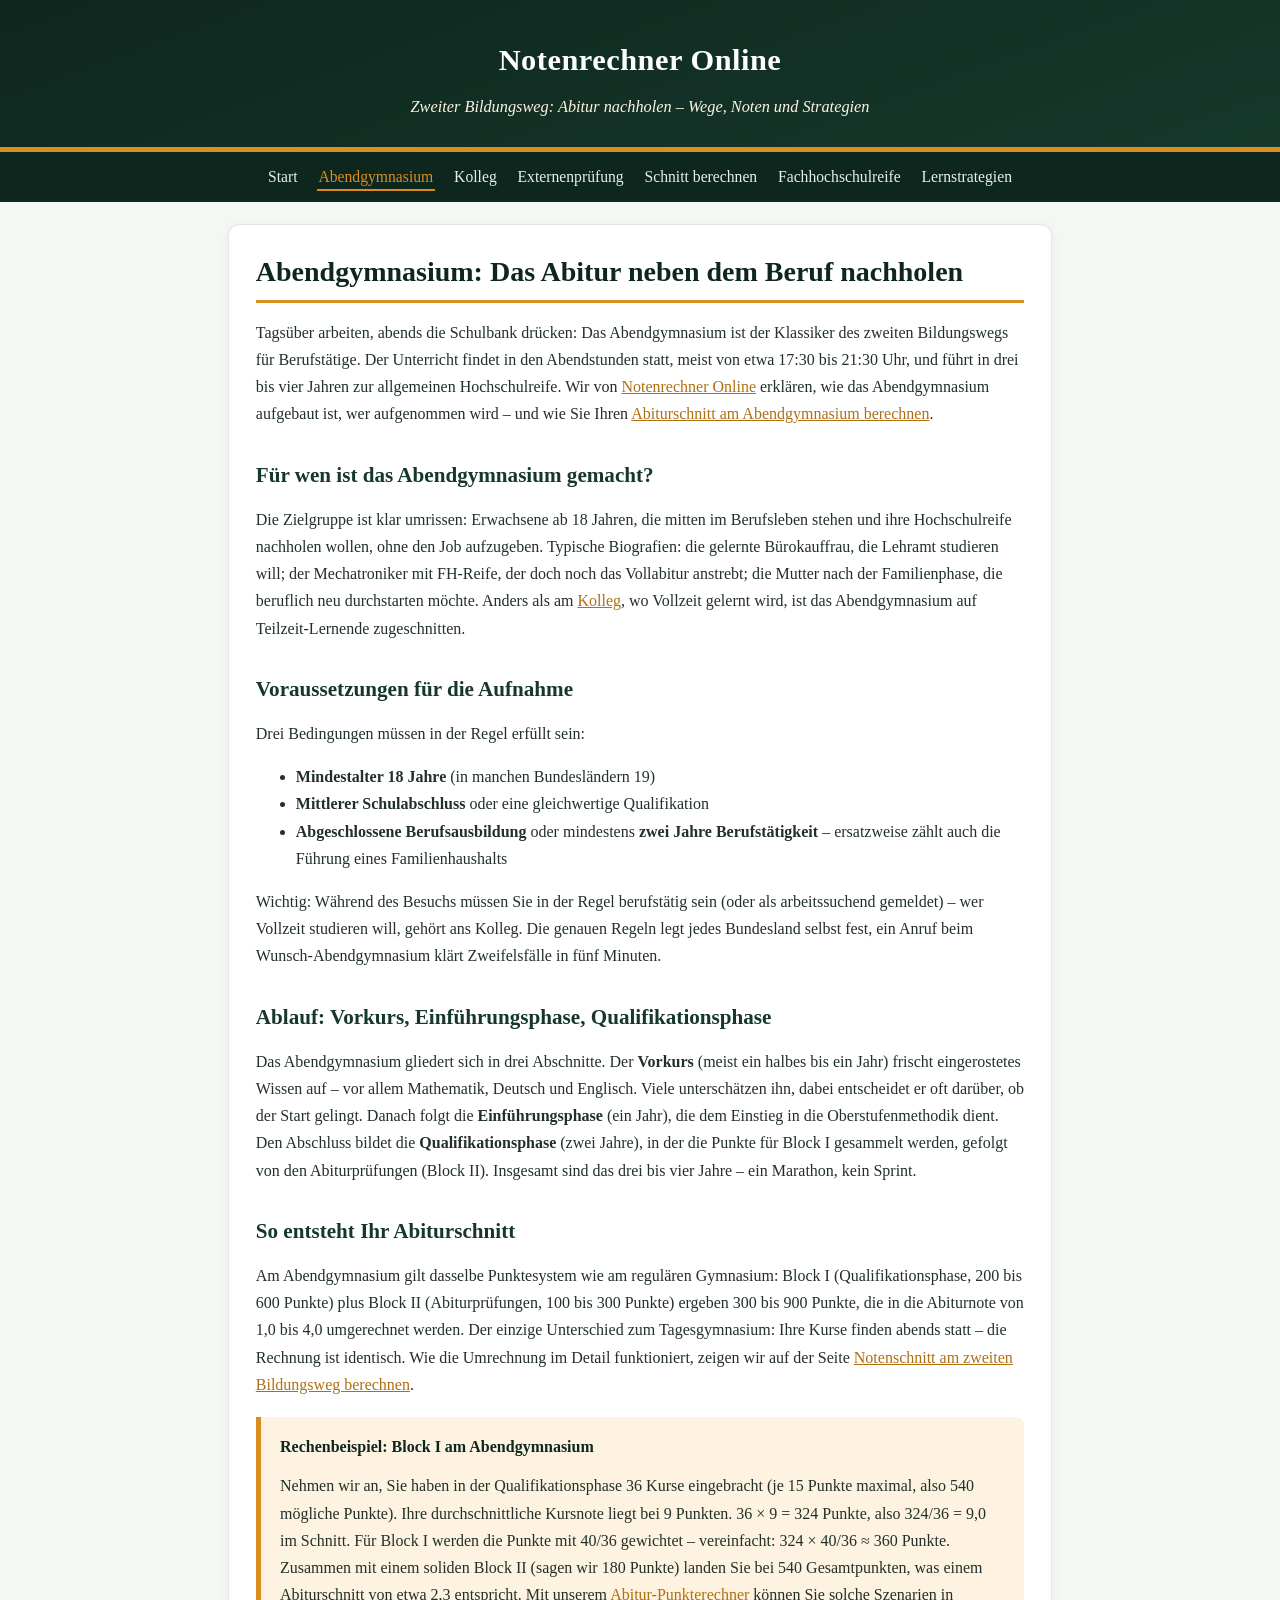
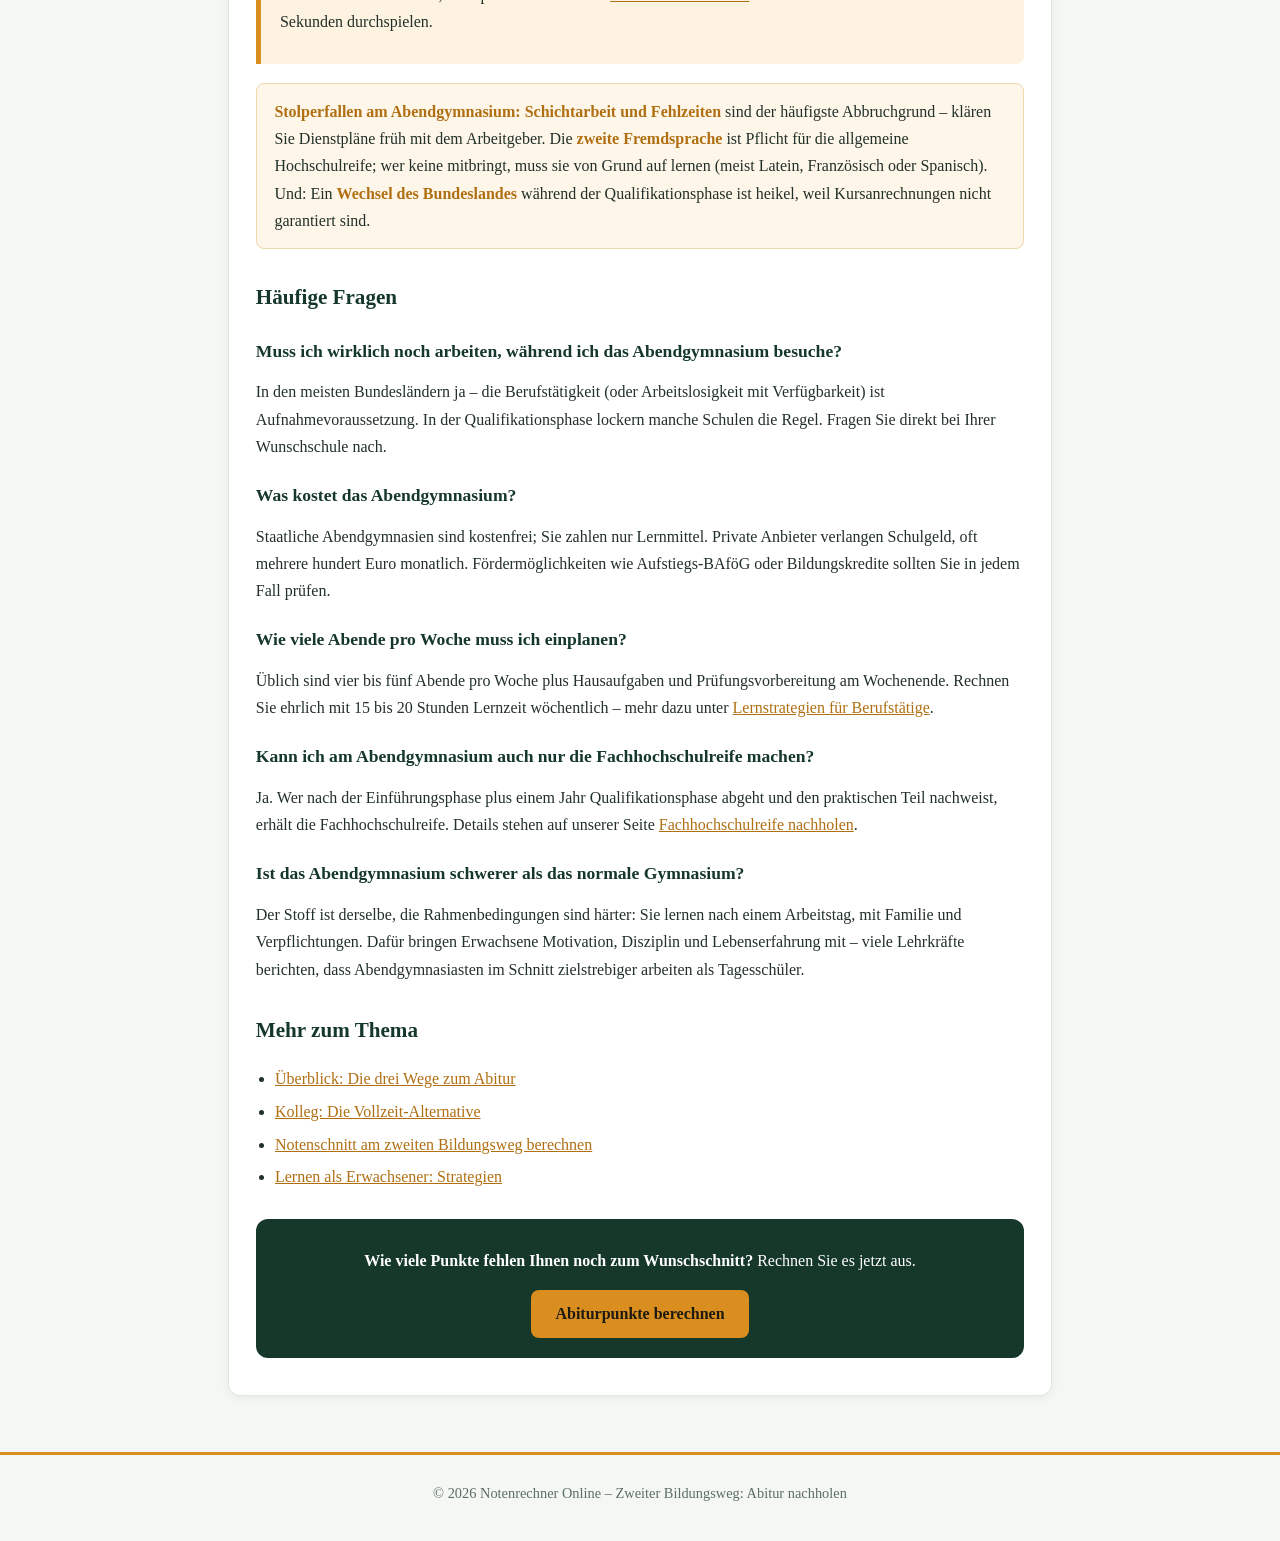
==== abendgymnasium.html @ 5f26ab03 "Add files via upload" ====
<!DOCTYPE html>
<html lang="de">
<head>
<meta charset="UTF-8">
<meta name="viewport" content="width=device-width, initial-scale=1.0">
<title>Abendgymnasium: Abitur neben dem Beruf nachholen | Notenrechner Online</title>
<meta name="description" content="Abendgymnasium: Abitur berufsbegleitend nachholen. Wir erklären Dauer, Phasen, Voraussetzungen und wie Ihr Abiturschnitt entsteht – mit Beispielrechnung.">
<link rel="stylesheet" href="style.css">
</head>
<body>
<header class="site">
<div class="brand">Notenrechner Online</div>
<div class="tagline">Zweiter Bildungsweg: Abitur nachholen – Wege, Noten und Strategien</div>
</header>
<nav class="top">
<ul>
<li><a href="index.html">Start</a></li>
<li><a href="abendgymnasium.html" class="active">Abendgymnasium</a></li>
<li><a href="kolleg.html">Kolleg</a></li>
<li><a href="externenpruefung.html">Externenprüfung</a></li>
<li><a href="notenschnitt-berechnen.html">Schnitt berechnen</a></li>
<li><a href="fachhochschulreife-nachholen.html">Fachhochschulreife</a></li>
<li><a href="lernen-als-erwachsener.html">Lernstrategien</a></li>
</ul>
</nav>
<main>
<article class="card">
<h1>Abendgymnasium: Das Abitur neben dem Beruf nachholen</h1>
<p>Tagsüber arbeiten, abends die Schulbank drücken: Das Abendgymnasium ist der Klassiker des zweiten Bildungswegs für Berufstätige. Der Unterricht findet in den Abendstunden statt, meist von etwa 17:30 bis 21:30 Uhr, und führt in drei bis vier Jahren zur allgemeinen Hochschulreife. Wir von <a href="https://notenrechner-online.de/">Notenrechner Online</a> erklären, wie das Abendgymnasium aufgebaut ist, wer aufgenommen wird – und wie Sie Ihren <a href="https://notenrechner-online.de/abitur-punkte-berechnen/">Abiturschnitt am Abendgymnasium berechnen</a>.</p>

<h2>Für wen ist das Abendgymnasium gemacht?</h2>
<p>Die Zielgruppe ist klar umrissen: Erwachsene ab 18 Jahren, die mitten im Berufsleben stehen und ihre Hochschulreife nachholen wollen, ohne den Job aufzugeben. Typische Biografien: die gelernte Bürokauffrau, die Lehramt studieren will; der Mechatroniker mit FH-Reife, der doch noch das Vollabitur anstrebt; die Mutter nach der Familienphase, die beruflich neu durchstarten möchte. Anders als am <a href="kolleg.html">Kolleg</a>, wo Vollzeit gelernt wird, ist das Abendgymnasium auf Teilzeit-Lernende zugeschnitten.</p>

<h2>Voraussetzungen für die Aufnahme</h2>
<p>Drei Bedingungen müssen in der Regel erfüllt sein:</p>
<ul>
<li><strong>Mindestalter 18 Jahre</strong> (in manchen Bundesländern 19)</li>
<li><strong>Mittlerer Schulabschluss</strong> oder eine gleichwertige Qualifikation</li>
<li><strong>Abgeschlossene Berufsausbildung</strong> oder mindestens <strong>zwei Jahre Berufstätigkeit</strong> – ersatzweise zählt auch die Führung eines Familienhaushalts</li>
</ul>
<p>Wichtig: Während des Besuchs müssen Sie in der Regel berufstätig sein (oder als arbeitssuchend gemeldet) – wer Vollzeit studieren will, gehört ans Kolleg. Die genauen Regeln legt jedes Bundesland selbst fest, ein Anruf beim Wunsch-Abendgymnasium klärt Zweifelsfälle in fünf Minuten.</p>

<h2>Ablauf: Vorkurs, Einführungsphase, Qualifikationsphase</h2>
<p>Das Abendgymnasium gliedert sich in drei Abschnitte. Der <strong>Vorkurs</strong> (meist ein halbes bis ein Jahr) frischt eingerostetes Wissen auf – vor allem Mathematik, Deutsch und Englisch. Viele unterschätzen ihn, dabei entscheidet er oft darüber, ob der Start gelingt. Danach folgt die <strong>Einführungsphase</strong> (ein Jahr), die dem Einstieg in die Oberstufenmethodik dient. Den Abschluss bildet die <strong>Qualifikationsphase</strong> (zwei Jahre), in der die Punkte für Block I gesammelt werden, gefolgt von den Abiturprüfungen (Block II). Insgesamt sind das drei bis vier Jahre – ein Marathon, kein Sprint.</p>

<h2>So entsteht Ihr Abiturschnitt</h2>
<p>Am Abendgymnasium gilt dasselbe Punktesystem wie am regulären Gymnasium: Block I (Qualifikationsphase, 200 bis 600 Punkte) plus Block II (Abiturprüfungen, 100 bis 300 Punkte) ergeben 300 bis 900 Punkte, die in die Abiturnote von 1,0 bis 4,0 umgerechnet werden. Der einzige Unterschied zum Tagesgymnasium: Ihre Kurse finden abends statt – die Rechnung ist identisch. Wie die Umrechnung im Detail funktioniert, zeigen wir auf der Seite <a href="notenschnitt-berechnen.html">Notenschnitt am zweiten Bildungsweg berechnen</a>.</p>

<div class="example">
<strong class="title">Rechenbeispiel: Block I am Abendgymnasium</strong>
<p>Nehmen wir an, Sie haben in der Qualifikationsphase 36 Kurse eingebracht (je 15 Punkte maximal, also 540 mögliche Punkte). Ihre durchschnittliche Kursnote liegt bei 9 Punkten. 36 × 9 = 324 Punkte, also 324/36 = 9,0 im Schnitt. Für Block I werden die Punkte mit 40/36 gewichtet – vereinfacht: 324 × 40/36 ≈ 360 Punkte. Zusammen mit einem soliden Block II (sagen wir 180 Punkte) landen Sie bei 540 Gesamtpunkten, was einem Abiturschnitt von etwa 2,3 entspricht. Mit unserem <a href="https://notenrechner-online.de/abitur-punkte-berechnen/">Abitur-Punkterechner</a> können Sie solche Szenarien in Sekunden durchspielen.</p>
</div>

<div class="warning">
<strong>Stolperfallen am Abendgymnasium:</strong> <strong>Schichtarbeit und Fehlzeiten</strong> sind der häufigste Abbruchgrund – klären Sie Dienstpläne früh mit dem Arbeitgeber. Die <strong>zweite Fremdsprache</strong> ist Pflicht für die allgemeine Hochschulreife; wer keine mitbringt, muss sie von Grund auf lernen (meist Latein, Französisch oder Spanisch). Und: Ein <strong>Wechsel des Bundeslandes</strong> während der Qualifikationsphase ist heikel, weil Kursanrechnungen nicht garantiert sind.
</div>

<h2>Häufige Fragen</h2>
<h3>Muss ich wirklich noch arbeiten, während ich das Abendgymnasium besuche?</h3>
<p>In den meisten Bundesländern ja – die Berufstätigkeit (oder Arbeitslosigkeit mit Verfügbarkeit) ist Aufnahmevoraussetzung. In der Qualifikationsphase lockern manche Schulen die Regel. Fragen Sie direkt bei Ihrer Wunschschule nach.</p>
<h3>Was kostet das Abendgymnasium?</h3>
<p>Staatliche Abendgymnasien sind kostenfrei; Sie zahlen nur Lernmittel. Private Anbieter verlangen Schulgeld, oft mehrere hundert Euro monatlich. Fördermöglichkeiten wie Aufstiegs-BAföG oder Bildungskredite sollten Sie in jedem Fall prüfen.</p>
<h3>Wie viele Abende pro Woche muss ich einplanen?</h3>
<p>Üblich sind vier bis fünf Abende pro Woche plus Hausaufgaben und Prüfungsvorbereitung am Wochenende. Rechnen Sie ehrlich mit 15 bis 20 Stunden Lernzeit wöchentlich – mehr dazu unter <a href="lernen-als-erwachsener.html">Lernstrategien für Berufstätige</a>.</p>
<h3>Kann ich am Abendgymnasium auch nur die Fachhochschulreife machen?</h3>
<p>Ja. Wer nach der Einführungsphase plus einem Jahr Qualifikationsphase abgeht und den praktischen Teil nachweist, erhält die Fachhochschulreife. Details stehen auf unserer Seite <a href="fachhochschulreife-nachholen.html">Fachhochschulreife nachholen</a>.</p>
<h3>Ist das Abendgymnasium schwerer als das normale Gymnasium?</h3>
<p>Der Stoff ist derselbe, die Rahmenbedingungen sind härter: Sie lernen nach einem Arbeitstag, mit Familie und Verpflichtungen. Dafür bringen Erwachsene Motivation, Disziplin und Lebenserfahrung mit – viele Lehrkräfte berichten, dass Abendgymnasiasten im Schnitt zielstrebiger arbeiten als Tagesschüler.</p>

<div class="more">
<h2>Mehr zum Thema</h2>
<ul>
<li><a href="index.html">Überblick: Die drei Wege zum Abitur</a></li>
<li><a href="kolleg.html">Kolleg: Die Vollzeit-Alternative</a></li>
<li><a href="notenschnitt-berechnen.html">Notenschnitt am zweiten Bildungsweg berechnen</a></li>
<li><a href="lernen-als-erwachsener.html">Lernen als Erwachsener: Strategien</a></li>
</ul>
</div>

<div class="cta">
<p><strong>Wie viele Punkte fehlen Ihnen noch zum Wunschschnitt?</strong> Rechnen Sie es jetzt aus.</p>
<a class="btn" href="https://notenrechner-online.de/abitur-punkte-berechnen/">Abiturpunkte berechnen</a>
</div>
</article>
</main>
<footer class="site">© 2026 Notenrechner Online – Zweiter Bildungsweg: Abitur nachholen</footer>
</body>
</html>
---- style.css ----
/* Zweiter Bildungsweg – deep forest green + amber "evening school" theme */
:root {
  --forest: #16382b;
  --forest-dark: #0e271e;
  --forest-light: #e9f2ec;
  --amber: #d98e1f;
  --amber-dark: #b06f12;
  --amber-light: #fdf3e0;
  --ink: #22302a;
  --muted: #5c6f64;
  --card: #ffffff;
  --line: #dfe8e1;
  --radius: 12px;
}
* { box-sizing: border-box; }
body {
  margin: 0;
  font-family: Georgia, "Times New Roman", serif;
  color: var(--ink);
  background: #f4f7f4;
  line-height: 1.7;
}
header.site {
  background: linear-gradient(160deg, var(--forest-dark), var(--forest));
  color: #fff;
  padding: 2.2rem 1.2rem 1.6rem;
  text-align: center;
  border-bottom: 5px solid var(--amber);
}
header.site .brand {
  font-size: 1.9rem;
  letter-spacing: 0.5px;
  font-weight: bold;
}
header.site .brand a { color: #fff; text-decoration: none; }
header.site .tagline {
  margin-top: 0.4rem;
  color: var(--amber-light);
  font-style: italic;
  font-size: 1.02rem;
}
nav.top {
  background: var(--forest-dark);
  padding: 0.2rem 0.6rem;
  position: sticky;
  top: 0;
  z-index: 10;
}
nav.top ul {
  list-style: none;
  margin: 0;
  padding: 0.5rem 0;
  display: flex;
  flex-wrap: wrap;
  gap: 0.2rem 1.1rem;
  justify-content: center;
}
nav.top a {
  color: #e8efe9;
  text-decoration: none;
  font-size: 0.98rem;
  padding: 0.25rem 0.1rem;
  border-bottom: 2px solid transparent;
}
nav.top a:hover { color: var(--amber); }
nav.top a.active { color: var(--amber); border-bottom-color: var(--amber); }
main { max-width: 860px; margin: 0 auto; padding: 1.4rem 1.1rem 2.5rem; }
article.card {
  background: var(--card);
  border: 1px solid var(--line);
  border-radius: var(--radius);
  padding: 1.8rem 1.7rem;
  box-shadow: 0 2px 10px rgba(14, 39, 30, 0.06);
}
h1 {
  color: var(--forest-dark);
  font-size: 1.75rem;
  line-height: 1.3;
  margin: 0 0 1rem;
  padding-bottom: 0.6rem;
  border-bottom: 3px solid var(--amber);
}
h2 {
  color: var(--forest);
  font-size: 1.32rem;
  margin: 1.9rem 0 0.7rem;
}
h3 {
  color: var(--forest);
  font-size: 1.1rem;
  margin: 1.3rem 0 0.5rem;
}
p { margin: 0.75rem 0; }
a { color: var(--amber-dark); }
a:hover { color: var(--forest); }
table {
  width: 100%;
  border-collapse: collapse;
  margin: 1rem 0;
  font-size: 0.96rem;
}
th, td {
  border: 1px solid var(--line);
  padding: 0.55rem 0.7rem;
  text-align: left;
  vertical-align: top;
}
th { background: var(--forest-light); color: var(--forest-dark); }
tr:nth-child(even) td { background: #fafcfb; }
.example {
  background: var(--amber-light);
  border-left: 5px solid var(--amber);
  border-radius: 0 8px 8px 0;
  padding: 1rem 1.2rem;
  margin: 1.2rem 0;
}
.example strong.title { display: block; color: var(--forest-dark); margin-bottom: 0.4rem; }
.warning {
  background: #fef6e8;
  border: 1px solid #ecd9ac;
  border-radius: 8px;
  padding: 0.9rem 1.1rem;
  margin: 1.2rem 0;
}
.warning strong { color: var(--amber-dark); }
.cta {
  background: var(--forest);
  color: #fff;
  border-radius: var(--radius);
  padding: 1.3rem 1.4rem;
  margin: 1.8rem 0 0.5rem;
  text-align: center;
}
.cta p { margin: 0.4rem 0; }
.cta a.btn {
  display: inline-block;
  background: var(--amber);
  color: #1d1a10;
  font-weight: bold;
  text-decoration: none;
  padding: 0.65rem 1.5rem;
  border-radius: 8px;
  margin-top: 0.6rem;
}
.cta a.btn:hover { background: #f0a832; color: #1d1a10; }
.more { margin-top: 1.8rem; }
.more ul { padding-left: 1.2rem; }
.more li { margin: 0.35rem 0; }
footer.site {
  text-align: center;
  color: var(--muted);
  font-size: 0.9rem;
  padding: 1.6rem 1rem 2.2rem;
  border-top: 3px solid var(--amber);
  margin-top: 1rem;
}
@media (max-width: 640px) {
  article.card { padding: 1.2rem 1rem; }
  h1 { font-size: 1.45rem; }
  nav.top ul { gap: 0.2rem 0.8rem; }
}
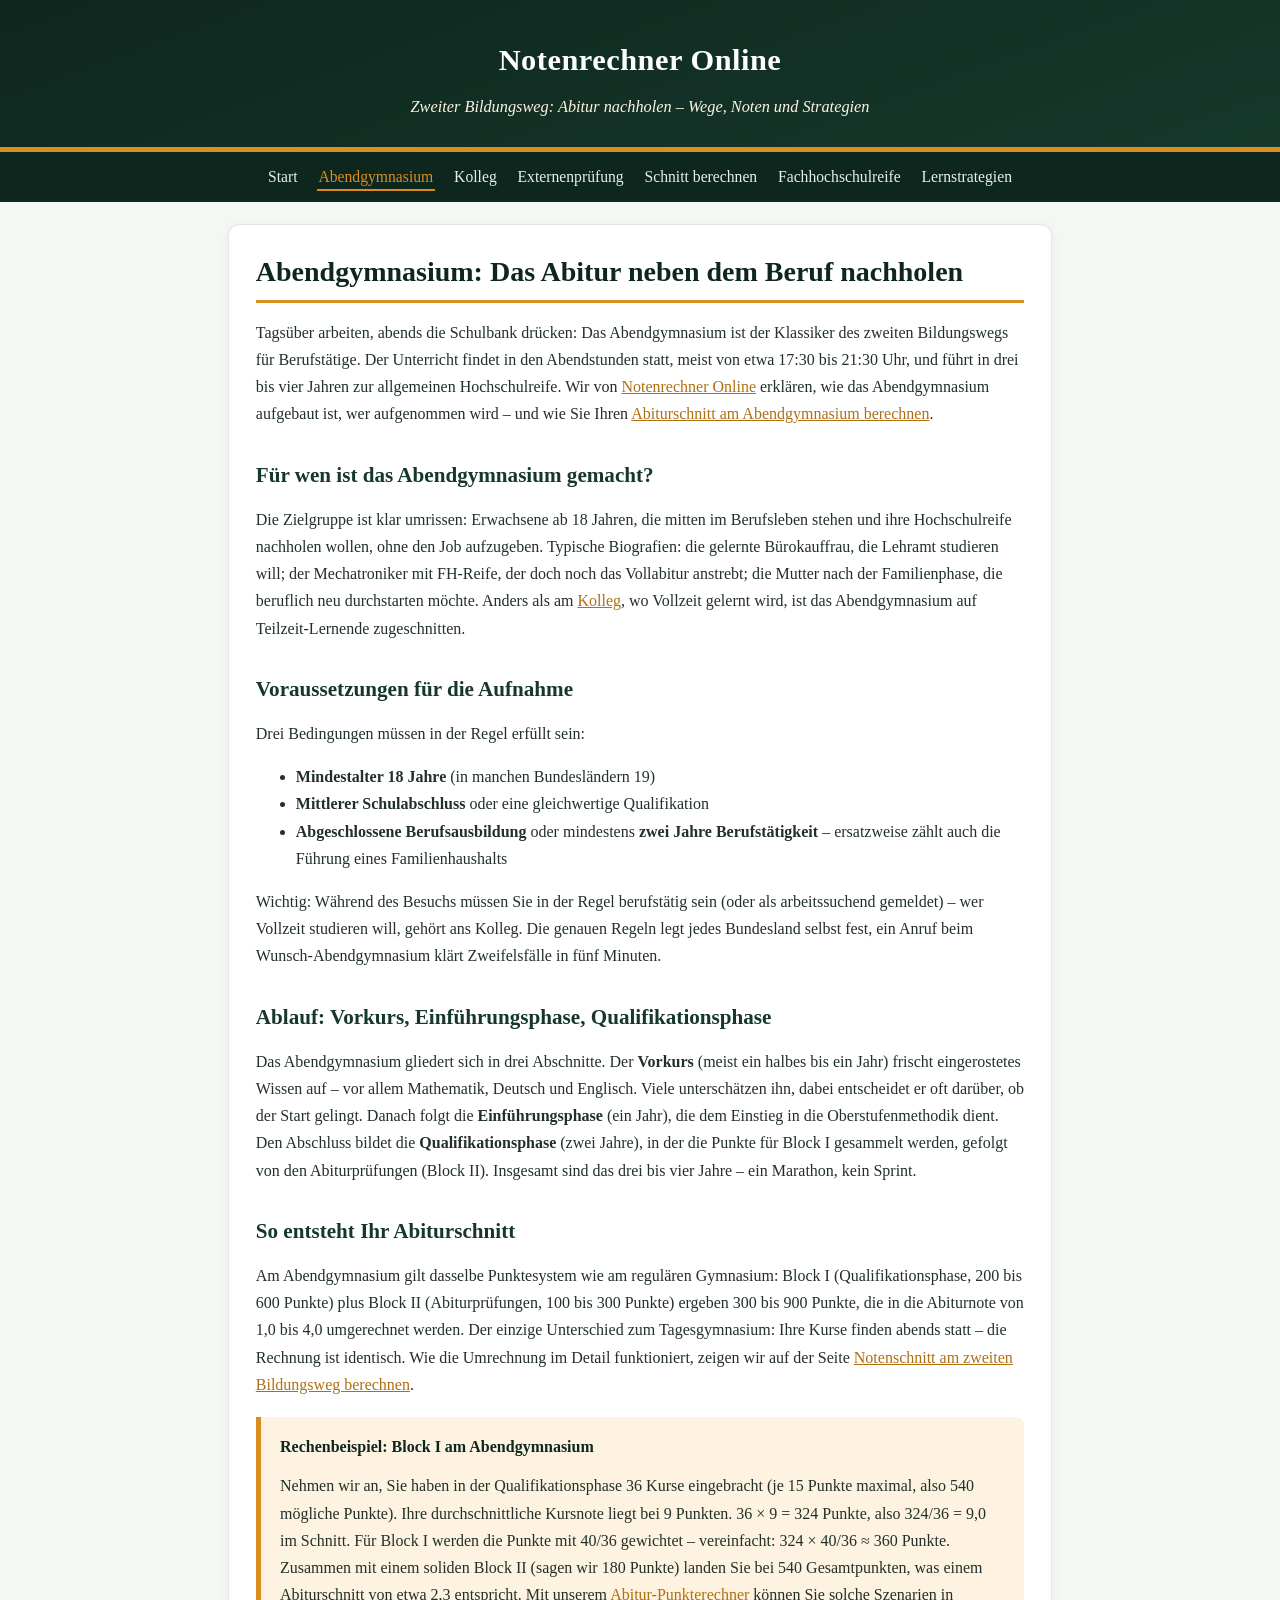
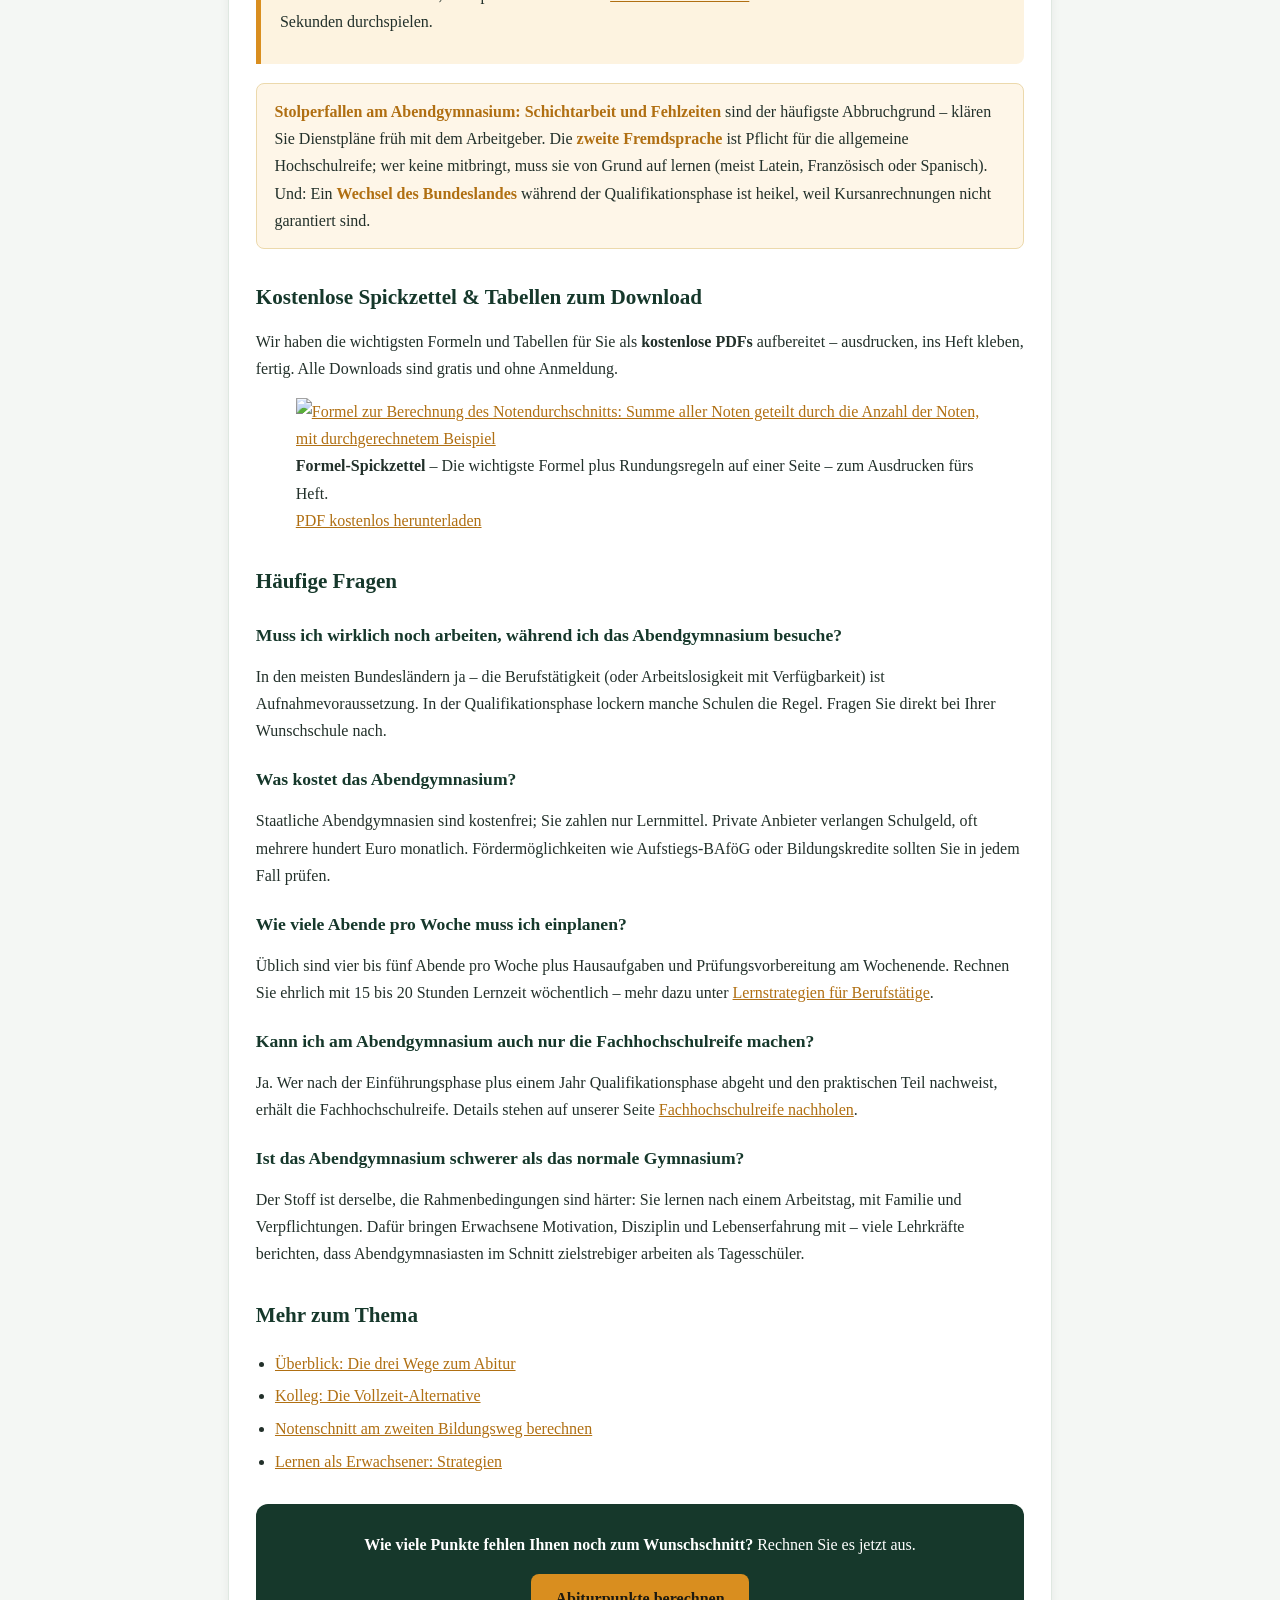
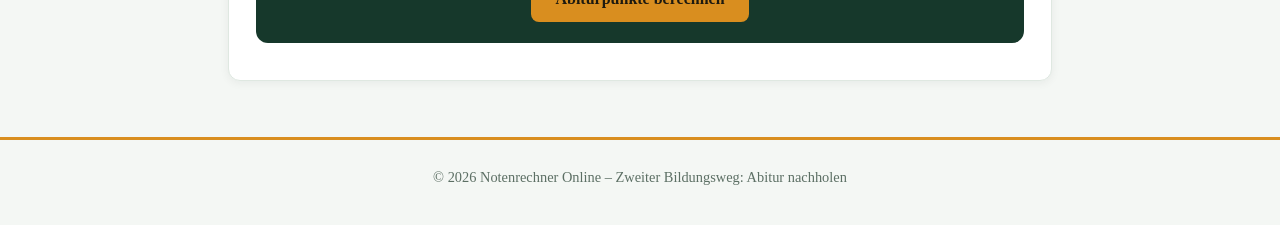
==== commit ecbc7487: "Add resources section: formula/table graphics + downloadable PDFs" ====
--- a/abendgymnasium.html
+++ b/abendgymnasium.html
@@ -55,6 +55,18 @@
 <strong>Stolperfallen am Abendgymnasium:</strong> <strong>Schichtarbeit und Fehlzeiten</strong> sind der häufigste Abbruchgrund – klären Sie Dienstpläne früh mit dem Arbeitgeber. Die <strong>zweite Fremdsprache</strong> ist Pflicht für die allgemeine Hochschulreife; wer keine mitbringt, muss sie von Grund auf lernen (meist Latein, Französisch oder Spanisch). Und: Ein <strong>Wechsel des Bundeslandes</strong> während der Qualifikationsphase ist heikel, weil Kursanrechnungen nicht garantiert sind.
 </div>
 
+<section class="ressourcen" aria-label="Kostenlose Downloads">
+<h2>Kostenlose Spickzettel &amp; Tabellen zum Download</h2>
+<p>Wir haben die wichtigsten Formeln und Tabellen f&uuml;r Sie als <strong>kostenlose PDFs</strong> aufbereitet &ndash; ausdrucken, ins Heft kleben, fertig. Alle Downloads sind gratis und ohne Anmeldung.</p>
+<div class="resource-grid">
+<figure class="resource">
+<a href="assets/notendurchschnitt-formel-spickzettel.pdf" download><img src="assets/notendurchschnitt-formel-berechnen.png" alt="Formel zur Berechnung des Notendurchschnitts: Summe aller Noten geteilt durch die Anzahl der Noten, mit durchgerechnetem Beispiel" loading="lazy" width="1200" height="750"></a>
+<figcaption><strong>Formel-Spickzettel</strong> &ndash; Die wichtigste Formel plus Rundungsregeln auf einer Seite &ndash; zum Ausdrucken f&uuml;rs Heft.</figcaption>
+<a class="download-btn" href="assets/notendurchschnitt-formel-spickzettel.pdf" download>PDF kostenlos herunterladen</a>
+</figure>
+</div>
+</section>
+
 <h2>Häufige Fragen</h2>
 <h3>Muss ich wirklich noch arbeiten, während ich das Abendgymnasium besuche?</h3>
 <p>In den meisten Bundesländern ja – die Berufstätigkeit (oder Arbeitslosigkeit mit Verfügbarkeit) ist Aufnahmevoraussetzung. In der Qualifikationsphase lockern manche Schulen die Regel. Fragen Sie direkt bei Ihrer Wunschschule nach.</p>
